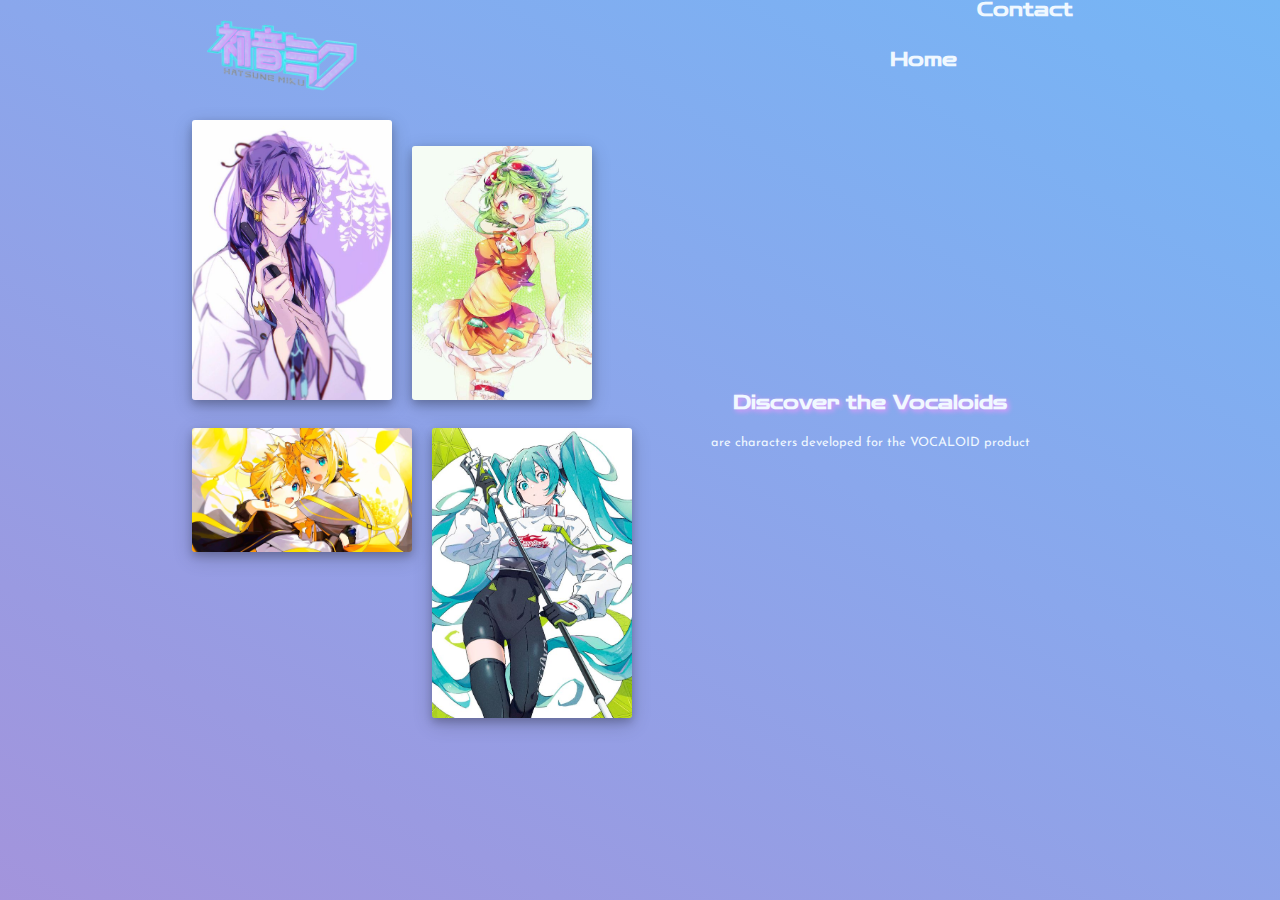
==== index.html @ 5b1ef7c9 "changes" ====
<!DOCTYPE html>
<html lang="en">

<head>
    <meta charset="UTF-8">
    <meta http-equiv="X-UA-Compatible" content="IE=edge">
    <meta name="viewport" content="width=device-width, initial-scale=1.0">
    <title>Document</title>
    <link rel="icon" type="image/x-icon" href="favicon-16x16.png">

    <link rel="stylesheet" href="https://cdnjs.cloudflare.com/ajax/libs/font-awesome/6.2.0/css/all.css">
    </link>
    <link rel="stylesheet" href="style.css">
</head>

<body>
    <!---------- NAVIGATION BAR ---------->
    <header class="header">
        <ul class="navbar">
            <div class="logo">
                <a href="index.html"><img src="./img/logo.png" alt="logo" width="150"></a>
            </div>
            <div class="nav-container">
                <li>
                    <h2><a class="current" href="index.html">Home</a></h2>
                </li>
                    <h2><a href="contact.html">Contact</a></h2>
                </li>
            </div>
        </ul>
    </header>
    <!---------- CONTENT ---------->
    <div class="about-container">
        <div class="about-section">
            <div class="right-side">
                <div class="top">
                    <a href="gakpo.html"><img id="" src="./img/about/gakpo.jpg" alt="gakpo" width="200"></a>
                    <a href="gumi.html"><img src="./img/about/gumi.jpg" alt="gumi" width="180"></a>
                </div>
                <div class="bottom">
                    <a href="rinlen.html"><img src="./img/about/rinlen.jpg" alt="rinlen" width="220"></a>
                    <a href="miku.html"><img src="./img/about/miku.jpg" alt="miku" width="200"></a>
                    <div class="backdrop"></div>
                </div>
            </div>
            <div class="left-side">
                <h1>Discover the Vocaloids</h1>
                <ul id="list"></ul>
                <p>are characters developed for the VOCALOID
                    product</p>
            </div>
        </div>
    </div>
</body>

</html>
---- style.css ----
/*----------RESET----------*/
* {
    margin: 0;
    padding: 0;
    box-sizing: border-box;
}

/*---------- MAIN STYLING ----------*/
body {
    background: linear-gradient(to right top, #d16ba5, #c777b9, #ba83ca, #aa8fd8, #9a9ae1, #8aa7ec, #79b3f4, #69bff8, #52cffe, #46eefa, #5ffbf1);
    font-size: 1vw;
    line-height: 1.6em;
    background-size: 400% 400%;
    -webkit-animation: gradient 10s ease infinite;
    animation: gradient 10s ease infinite;
    overflow-x: hidden;
}

/* for the background */
@-webkit-keyframes gradient {
    0% {
        background-position: 0% 50%;
    }

    50% {
        background-position: 100% 50%;
    }

    100% {
        background-position: 0% 50%;
    }
}

@keyframes gradient {
    0% {
        background-position: 0% 50%;
    }

    50% {
        background-position: 100% 50%;
    }

    100% {
        background-position: 0% 50%;
    }
}

a {
    text-decoration: none;
    cursor: pointer;
}

/*-------- fonts ----------*/
@font-face {
    font-family: firstfont;
    src: url(./fonts/ZenDots-Regular.ttf);
}

@font-face {
    font-family: secondfont;
    src: url(./fonts/JosefinSans-VariableFont_wght.ttf);
}

h1 {
    font-family: firstfont;
    color: aliceblue;
    text-align: center;
    text-shadow: 2px 2px 5px rgb(230, 152, 253);
    font-size: 1.5em;
    padding-bottom: 10px;
}

h2,
h3,
h4,
p,
a {
    font-family: secondfont;
    color: aliceblue;
}

.logo {
    padding-top: 20px;
}

/*---------- UTILITY CLASSES ----------*/
.wrapper {
    display: flex;
    justify-content: center;
    align-items: center;
    flex-direction: column;
    width: 100vw;
}

.sect-wrap {
    display: flex;
    flex-direction: column;
    font-family: secondfont;
    width: 70%;
    padding: 50px 50px;
    position: relative;
}

.sect-title {
    text-align: center;
    font-family: firstfont;
    font-size: 2em;
    line-height: 2em;
    text-shadow: 2px 2px 5px rgb(230, 152, 253);
    margin: 50px;
}

.btn {
    display: inline-block;
    justify-content: center;
    align-items: center;
    color: #650de8;
    background: aliceblue;
    border: 3px solid aliceblue;
    padding: 13px 20px;
    border-radius: 3px;
    cursor: pointer;
    font-weight: bold;
    transition: .5s ease;
    width: fit-content;
}

.btn:hover {
    border: 3px solid #650de8;
}

.box {
    background: rgba(255, 255, 255, 0.1);
    border-radius: 2px;
    backdrop-filter: blur(5px);
    box-shadow: 0 25px 45px rgba(0, 0, 0, 0.1);
    border: 1px solid rgba(255, 255, 255, 0.3s);
    border-bottom: 1px solid rgba(255, 255, 255, 0.2);
    border-right: 1px solid rgba(255, 255, 255, 0.2);
    backdrop-filter: blur;
}

.goods-box {
    border-radius: 15px;
    margin-bottom: 30px;
    padding: 20px;
    position: relative;
    background: rgba(255, 255, 255, 0.1);
    backdrop-filter: blur(5px);
    box-shadow: 0 25px 45px rgba(0, 0, 0, 0.1);
    border: 1px solid rgba(255, 255, 255, 0.3s);
}

/*---------NAVBAR-----------*/
.header {
    display: flex;
    justify-content: center;
    align-items: center;
    width: 100vw;
}

.navbar {
    width: 80%;
    list-style: none;
    overflow: auto;
    display: flex;
    justify-content: center;
}

.nav-container {
    width: 70%;
    display: flex;
    justify-content: flex-end;
}

.navbar li a {
    display: block;
    text-decoration: none;
    padding: 50px 20px;
}

.navbar li a:hover {
    text-shadow: 2px 2px 5px rgb(230, 152, 253);
    font-size: 1.1em;
    transition: all .5s;
}

.navbar a:active {
    text-shadow: 2px 2px 5px rgb(230, 152, 253);
    font-size: 1.1em;
}

.nav-container h2 a {
    font-family: firstfont;
}




/*----------INFO SECTION----------*/

#upper-section {
    width: 100%;
    display: flex;
    flex-direction: row;
    margin-bottom: 3em;
    padding-bottom: 3em;
}

.info-img {
    height: 352px;
    flex-grow: 2;
    background: url(./img/news-box.jpg) no-repeat center center/cover;
}

.info-content {
    display: flex;
    flex-direction: column;
    justify-content: center;
    align-items: center;
    flex-grow: 2;
}

.info-content p {
    line-height: 1.8em;
}

/*---------------- chacacter section ------------------*/
/*-------card start-------*/
.card {
    position: relative;
    width: 65%;
    height: 330px;
    display: flex;
    align-items: center;
    background: url(./img/card-background.png);
    object-fit: cover;
    object-position: center;
}

.card img {
    position: absolute;
    bottom: 0;
    left: 50%;
    transform: translateX(-60%);
    height: 400px;
    transition: all .5s;
}

.card:hover img {
    height: 450px;
    left: 80%;
}

.card-content {
    position: relative;
    left: 20%;
    opacity: 0;
    transition: .5s;
}

.card:hover .card-content {
    left: 5%;
    opacity: 1;
}

.card-content a {
    color: #650de8;
    padding: 10px 10px;
    text-decoration: none;
    background: aliceblue;
    border-radius: 3px;
}

.card-content p {
    text-shadow: 2px 2px 5px rgb(230, 152, 253);
    font-size: 1.1em;
    transition: all .5s;
    font-family: firstfont;
}

/*------card end-------*/

/*--------- music player start---------*/
/*flex with the column direction to align items in a vertical direction */
.player {
    height: 60vh;
    display: flex;
    align-items: center;
    flex-direction: column;
    justify-content: center;
}

.details {
    display: flex;
    align-items: center;
    flex-direction: column;
    justify-content: center;
}

.track-art {
    margin: 15px;
    height: 200px;
    width: 200px;
    background-size: cover;
    background-position: center;
    border-radius: 15%;
}

/* Changing the font sizes */
.now-playing {
    font-size: 1rem;
    font-family: secondfont;
    color: aliceblue;
}

.track-name {
    font-size: 1.5em;
    color: aliceblue;
    font-family: secondfont;
}

.track-artist {
    font-size: 1em;
    font-family: firstfont;
    padding-top: 5px;
    color: aliceblue;
    text-shadow: 2px 2px 5px rgb(230, 152, 253);
}

/*flex with the row direction to align items in a horizontal direction */
.buttons {
    display: flex;
    flex-direction: row;
    align-items: center;
}

.playpause-track,
.prev-track,
.next-track {
    padding: 25px;
    opacity: 0.8;
    transition: opacity .2s;
}

/* Change the opacity when mouse is hovered */
.playpause-track:hover,
.prev-track:hover,
.next-track:hover {
    opacity: 1.0;
}

/* Define the slider width so that it scales properly */
.slider_container {
    width: 75%;
    max-width: 350px;
    display: flex;
    justify-content: center;
    align-items: center;
}

/* Modify the appearance of the slider */
.seek_slider,
.volume_slider {
    appearance: none;
    height: 5px;
    background: aliceblue;
    opacity: 0.7;
    transition: opacity .2s;
}

/* Change the opacity when mouse is hovered */
.seek_slider:hover,
.volume_slider:hover {
    opacity: 1.0;
}

.seek_slider {
    width: 60%;
}

.volume_slider {
    width: 30%;
}

.current-time,
.total-duration {
    padding: 10px;
    color: aliceblue;
}

i.fa-volume-down,
i.fa-volume-up {
    padding: 10px;
    color: aliceblue;
}

i.fa-play-circle,
i.fa-pause-circle,
i.fa-step-forward,
i.fa-step-backward {
    cursor: pointer;
    color: aliceblue;
}

/*------music player end------*/

/*--------------------ABOUT---------------------*/
/*-----------------CONTENT------------------*/
/*-----start-----*/
.about-container {
    display: flex;
    justify-content: center;
    align-items: center;
    width: 100vw;
    gap: 40px;
}

.about-section {
    width: 70%;
    display: flex;
    justify-content: center;
    align-items: center;
}

/*right side (images)*/
.right-side img {
    border-radius: 3px;
    box-shadow: 0 4px 8px 0 rgba(0, 0, 0, 0.2),
        0 6px 20px 0 rgba(0, 0, 0, 0.19);
}

.right-side {
    display: flex;
    flex-direction: column;
    gap: 20px;
    /* width: 50%; */
}

.left-side {
    width: 50%;
}

.left-side h1,
.left-side p {
    padding: 10px;
    text-align: center;
}

.top {
    display: flex;
    align-items: flex-end;
    gap: 20px;
}

.bottom {
    display: flex;
    align-items: flex-start;
    gap: 20px;
}

.top a:nth-child(1):hover img {
    box-shadow: 0px 0px 30px 5px #6440A2;
}

.top a:nth-child(2):hover img {
    box-shadow: 0 0 30px 5px #7BC57A;
}

.bottom a:nth-child(1):hover img {
    box-shadow: 0 0 30px 5px #F99500;
}

.bottom a:nth-child(2):hover img {
    box-shadow: 0 0 30px 5px #16B0BA;
}

/*left side(text)*/
.left-side h1 {
    text-shadow: 2px 2px 5px rgb(230, 152, 253);
}


.left-side {
    width: 50vw;
}

#list {
    list-style: none;
    color: aliceblue;
    font-family: secondfont;
    display: flex;
    justify-content: center;
}

/* --------------CONTACT--------------- */
/*-----start-----*/
.contact-len:hover,
.contact-rin:hover {
    transition: all .5s ease;
    transform: scale(1.1);
}

#contact {
    display: flex;
    width: 100%;
    align-items: center;
    justify-content: center;
    padding: 40px;
    gap: 4rem;
}

.contact-box {
    padding: 40px;
    top: 50%;
    left: 50%;
    width: 400px;
    border-radius: 5px;
}

.contact-box h1 {
    margin: 0 0 30px;
    text-align: center;
    font-size: 30px;
}

/*inputs and labels styling*/
.user-box {
    position: relative;
}

.user-box input {
    width: 100%;
    padding: 10px 0;
    margin-bottom: 30px;
    border: none;
    border-bottom: 1px solid aliceblue;
    outline: none;
    background: transparent;
}

.user-box label {
    position: absolute;
    top: 0;
    left: 0;
    color: aliceblue;
    font-size: 20px;
    font-family: secondfont;
    pointer-events: none;
    transition: .5s;
}

.user-box input:focus~label {
    top: -20px;
    left: 0;
    color: aliceblue;
    font-size: 16px;
}

textarea {
    font-family: secondfont;
    font-size: 16px;
    background-color: rgba(0, 0, 0, 0.1);
    border: 2px solid aliceblue;
}

.contact-box .btn {
    color: #650de8;
    display: inline-block;
    padding: 10px 10px;
    font-size: 18px;
    font-family: secondfont;
    transition: .5s;
    margin-top: 20px;
}


#error_message {
    margin-bottom: 20px;
    background: #fa444a;
    color: aliceblue;
    font-weight: 700;
    padding: 0;
    text-align: center;
    font-family: secondfont;
    font-size: 16px;
    transition: all .5s ease;
}

/*-----end------*/

/*-----------------CHARACTERS ABOUT-----------------------*/
.menu,
.charmenu {
    width: 70%;
    list-style: none;
    display: flex;
    justify-content: center;
}

.charmenu a {
    display: block;
    margin: 20px;
    padding: 50px;
    width: 100px;
    height: 100px;
    border: 3px solid aliceblue;
    border-radius: 50%;
}

.charmenu a:hover {
    border: 3px solid #650de8;
}

.mn-gakpo a {
    background: url(./img/about/menu/mn-gakpo.jpg) no-repeat center;
    background-size: cover;
}

.mn-gumi a {
    background: url(./img/about/menu/mn-gumi.jpg) no-repeat center;
    background-size: cover;
}

.mn-rinlen a {
    background: url(./img/about/menu/mn-rinlen.jpg) no-repeat center;
    background-size: cover;
}

.mn-miku a {
    background: url(./img/about/menu/mn-miku.jpg) no-repeat center;
    background-size: cover;
}

.profile {
    width: 100%;
    display: flex;
    justify-content: center;
}

.chara-img {
    z-index: -1;
}

.char-prof {
    background: rgba(255, 255, 255, 0.8);
    padding: 10px;
    line-height: 1.6;
    position: absolute;
    right: 0;
    width: 250px;
    box-shadow: 0 0 10px rgb(0 0 0 / 20%);
}

.char-prof p {
    color: #650de8;
}

.len {
    top: 50%;
    right: 80%;
}
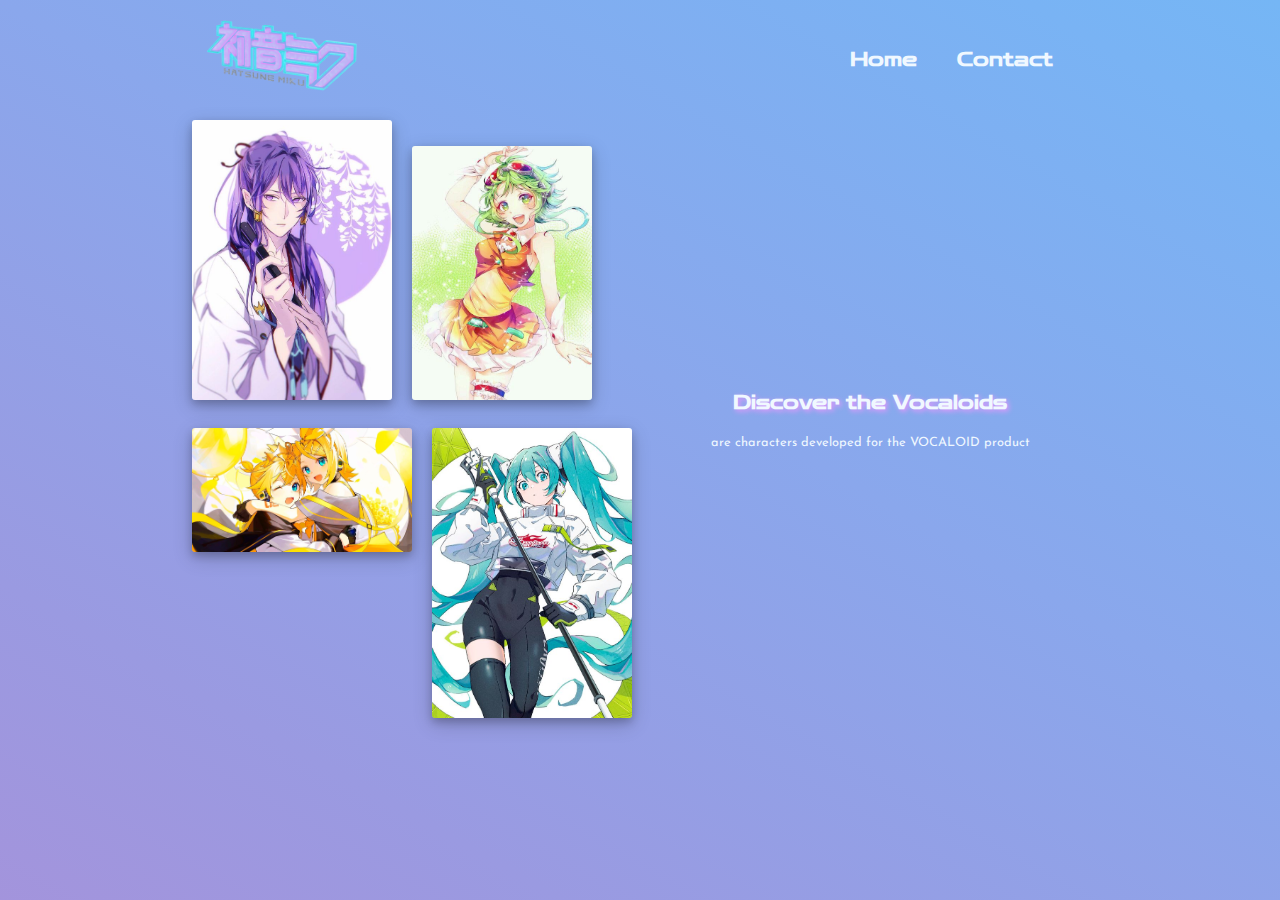
==== commit f92e1dc0: "menu changes" ====
--- a/index.html
+++ b/index.html
@@ -14,21 +14,22 @@
 </head>
 
 <body>
-    <!---------- NAVIGATION BAR ---------->
-    <header class="header">
-        <ul class="navbar">
-            <div class="logo">
-                <a href="index.html"><img src="./img/logo.png" alt="logo" width="150"></a>
-            </div>
-            <div class="nav-container">
-                <li>
-                    <h2><a class="current" href="index.html">Home</a></h2>
-                </li>
-                    <h2><a href="contact.html">Contact</a></h2>
-                </li>
-            </div>
-        </ul>
-    </header>
+   <!---------- NAVIGATION BAR ---------->
+   <header class="header">
+    <ul class="navbar">
+        <div class="logo">
+            <a href="index.html"><img src="./img/logo.png" alt="logo" width="150"></a>
+        </div>
+        <div class="nav-container">
+            <li>
+                <h2><a class="current" href="index.html">Home</a></h2>
+            </li>
+            <li>
+                <h2><a href="contact.html">Contact</a></h2>
+            </li>
+        </div>
+    </ul>
+</header>
     <!---------- CONTENT ---------->
     <div class="about-container">
         <div class="about-section">
--- a/style.css
+++ b/style.css
@@ -11,26 +11,11 @@
     font-size: 1vw;
     line-height: 1.6em;
     background-size: 400% 400%;
-    -webkit-animation: gradient 10s ease infinite;
     animation: gradient 10s ease infinite;
     overflow-x: hidden;
 }
 
 /* for the background */
-@-webkit-keyframes gradient {
-    0% {
-        background-position: 0% 50%;
-    }
-
-    50% {
-        background-position: 100% 50%;
-    }
-
-    100% {
-        background-position: 0% 50%;
-    }
-}
-
 @keyframes gradient {
     0% {
         background-position: 0% 50%;
